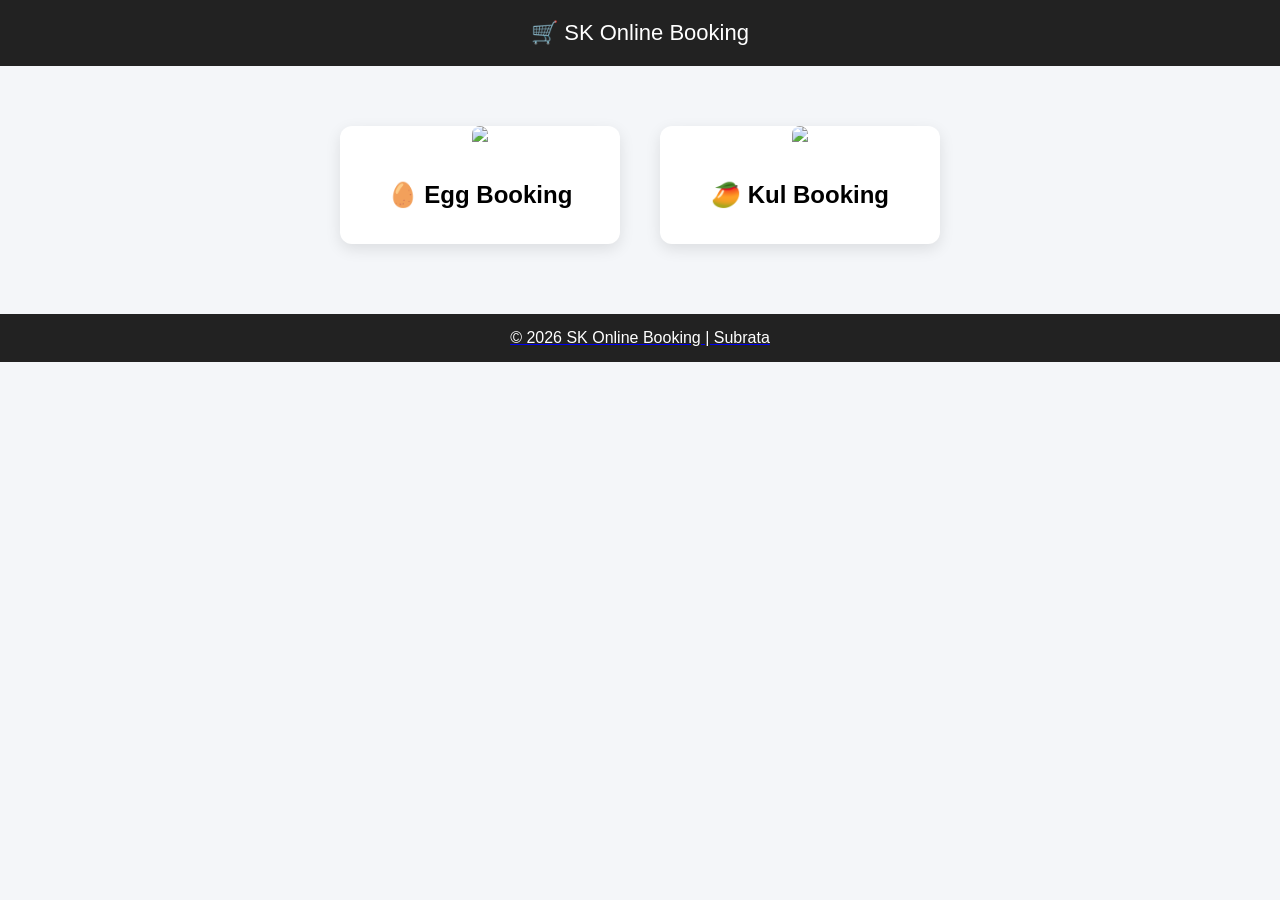
==== index.html @ ccf5ae87 "Update index.html" ====
<!DOCTYPE html>
<html>
<head>
<title>SK Online Booking</title>
<meta name="viewport" content="width=device-width, initial-scale=1.0">
<style>
body{
font-family:Arial;
background:#f4f6f9;
text-align:center;
margin:0;
}

header{
background:#222;
color:white;
padding:20px;
font-size:22px;
}

.container{
display:flex;
flex-wrap:wrap;
justify-content:center;
margin-top:40px;
}

.card{
background:white;
width:280px;
margin:20px;
border-radius:12px;
box-shadow:0 5px 15px rgba(0,0,0,0.1);
cursor:pointer;
transition:0.3s;
}

.card:hover{
transform:scale(1.05);
}

.card img{
width:100%;
border-radius:12px 12px 0 0;
}

.card h2{
padding:15px;
}

footer{
margin-top:50px;
padding:15px;
background:#222;
color:white;
}
</style>
</head>
<body>

<header>
🛒 SK Online Booking
</header>

<div class="container">

<div class="card" onclick="location.href='egg.html'">
<img src="https://encrypted-tbn0.gstatic.com/images?q=tbn:ANd9GcT5CqqGOupL5RDRG1YdLe6OfqgAgkLgMZ1wntVQHbXzikvdsfkIfNFRdQ&s=10">
<h2>🥚 Egg Booking</h2>
</div>

<div class="card" onclick="location.href='kul.html'">
<img src="https://globalwalkin.com/uploads/product/1660287203.jpg">
<h2>🥭 Kul Booking</h2>
<a href="kul-booking.html">
</div>

</div>

<footer>
© 2026 SK Online Booking | Subrata
</footer>

</body>
</html>
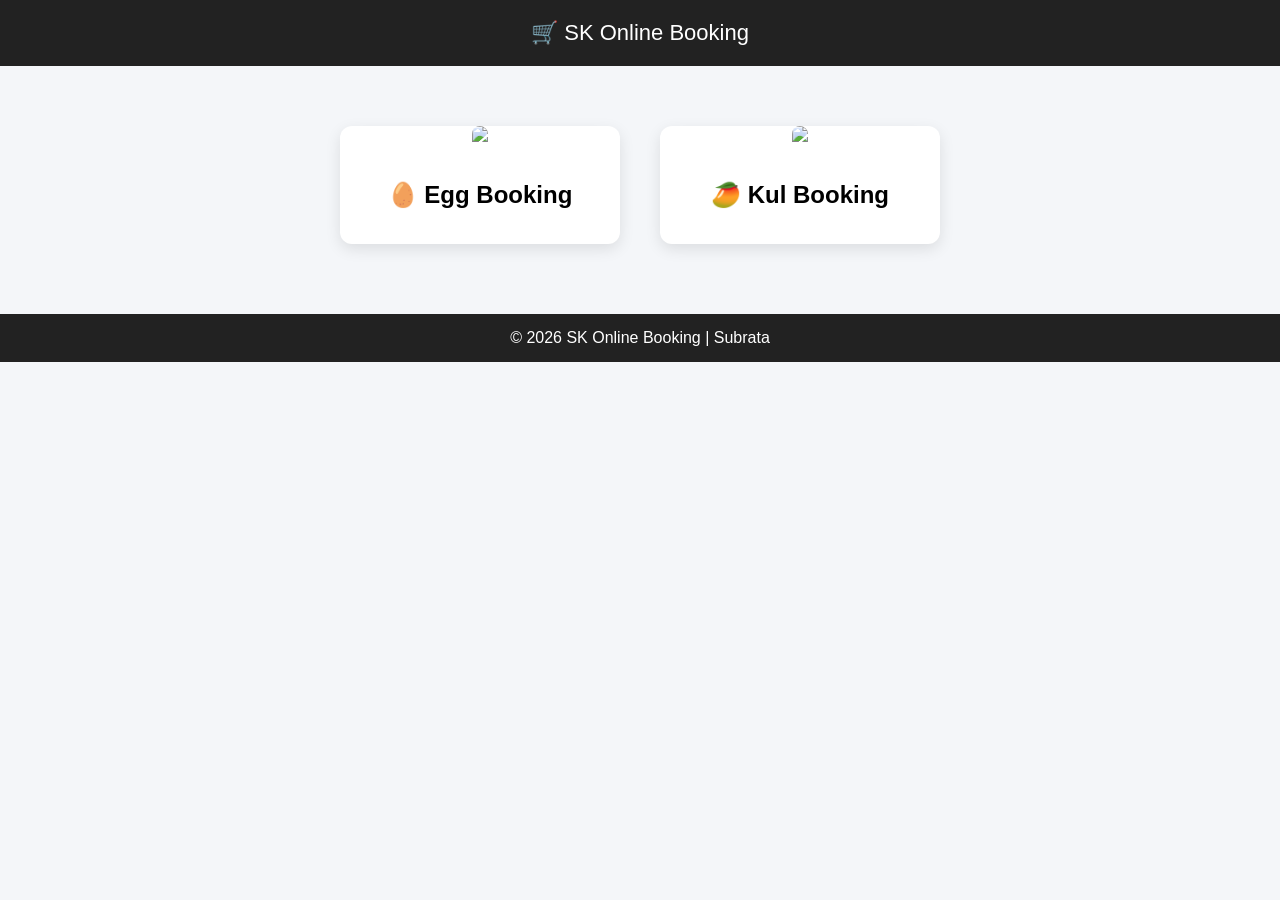
==== commit 80c42ad3: "Update index.html" ====
--- a/index.html
+++ b/index.html
@@ -69,10 +69,9 @@
 <h2>🥚 Egg Booking</h2>
 </div>
 
-<div class="card" onclick="location.href='kul.html'">
+<div class="card" onclick="location.href='kul-booking.html'">
 <img src="https://globalwalkin.com/uploads/product/1660287203.jpg">
 <h2>🥭 Kul Booking</h2>
-<a href="kul-booking.html">
 </div>
 
 </div>
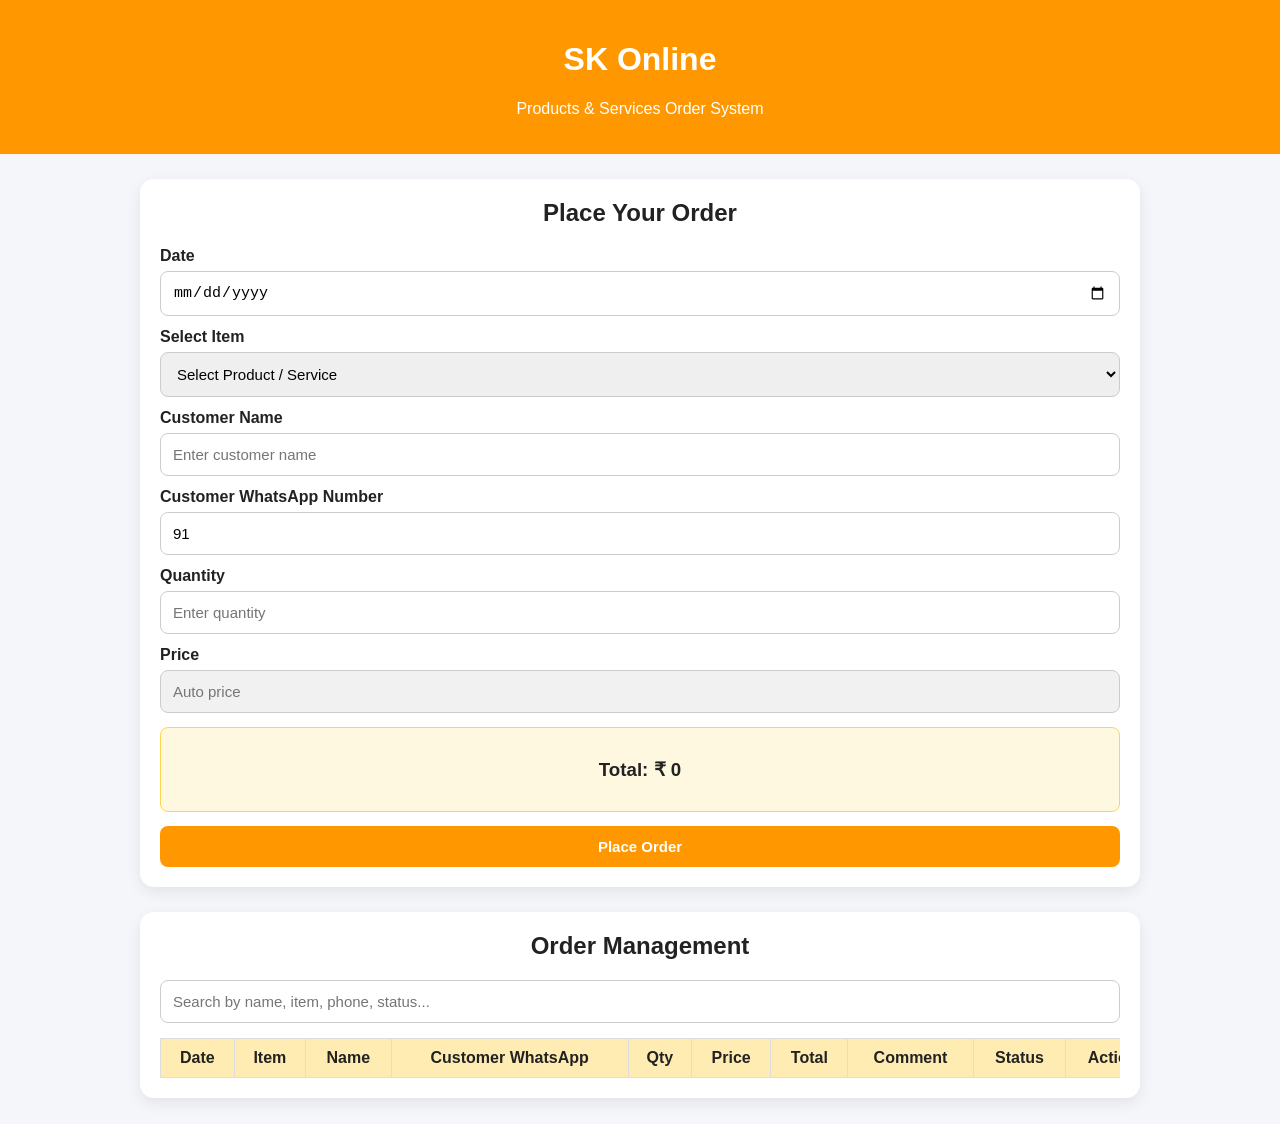
==== commit defa22a2: "Add files via upload" ====
--- a/index.html
+++ b/index.html
@@ -1,84 +1,97 @@
-<!DOCTYPE html>
-<html>
-<head>
-<title>SK Online Booking</title>
-<meta name="viewport" content="width=device-width, initial-scale=1.0">
-<style>
-body{
-font-family:Arial;
-background:#f4f6f9;
-text-align:center;
-margin:0;
-}
-
-header{
-background:#222;
-color:white;
-padding:20px;
-font-size:22px;
-}
-
-.container{
-display:flex;
-flex-wrap:wrap;
-justify-content:center;
-margin-top:40px;
-}
-
-.card{
-background:white;
-width:280px;
-margin:20px;
-border-radius:12px;
-box-shadow:0 5px 15px rgba(0,0,0,0.1);
-cursor:pointer;
-transition:0.3s;
-}
-
-.card:hover{
-transform:scale(1.05);
-}
-
-.card img{
-width:100%;
-border-radius:12px 12px 0 0;
-}
-
-.card h2{
-padding:15px;
-}
-
-footer{
-margin-top:50px;
-padding:15px;
-background:#222;
-color:white;
-}
-</style>
-</head>
-<body>
-
-<header>
-🛒 SK Online Booking
-</header>
-
-<div class="container">
-
-<div class="card" onclick="location.href='egg.html'">
-<img src="https://encrypted-tbn0.gstatic.com/images?q=tbn:ANd9GcT5CqqGOupL5RDRG1YdLe6OfqgAgkLgMZ1wntVQHbXzikvdsfkIfNFRdQ&s=10">
-<h2>🥚 Egg Booking</h2>
-</div>
-
-<div class="card" onclick="location.href='kul-booking.html'">
-<img src="https://globalwalkin.com/uploads/product/1660287203.jpg">
-<h2>🥭 Kul Booking</h2>
-</div>
-
-</div>
-
-<footer>
-© 2026 SK Online Booking | Subrata
-</footer>
-
-</body>
-</html>
+<!DOCTYPE html>
+<html lang="en">
+<head>
+  <meta charset="UTF-8">
+  <meta name="viewport" content="width=device-width, initial-scale=1.0">
+  <title>SK Online - Products & Services</title>
+  <link rel="stylesheet" href="assets/css/style.css">
+</head>
+<body>
+
+  <header>
+    <h1>SK Online</h1>
+    <p>Products & Services Order System</p>
+  </header>
+
+  <div class="container">
+    <h2>Place Your Order</h2>
+
+    <label for="date">Date</label>
+    <input type="date" id="date">
+
+    <label for="product">Select Item</label>
+    <select id="product" onchange="handleProductChange(); updatePriceAndTotal();">
+      <option value="">Select Product / Service</option>
+      <option value="Full Boiled Egg">Full Boiled Egg</option>
+      <option value="Half Boiled Egg">Half Boiled Egg</option>
+      <option value="Brown Bread">Brown Bread</option>
+      <option value="Jam">Jam</option>
+      <option value="Butter">Butter</option>
+      <option value="Services">Services</option>
+    </select>
+
+    <div id="serviceCommentBox" class="hidden">
+      <label for="comment">Additional Comment / Service Requirement</label>
+      <textarea id="comment" placeholder="Write your additional requirement here..."></textarea>
+    </div>
+
+    <label for="name">Customer Name</label>
+    <input type="text" id="name" placeholder="Enter customer name">
+
+    <label for="customerWhatsapp">Customer WhatsApp Number</label>
+    <input
+      type="text"
+      id="customerWhatsapp"
+      value="91"
+      maxlength="12"
+      placeholder="91xxxxxxxxxx"
+      oninput="handlePhoneInput()"
+    >
+
+    <label for="qty">Quantity</label>
+    <input type="number" id="qty" placeholder="Enter quantity" min="1" oninput="updatePriceAndTotal()">
+
+    <label for="price">Price</label>
+    <input type="number" id="price" readonly placeholder="Auto price">
+
+    <div class="result-box">
+      <h3>Total: ₹ <span id="total">0</span></h3>
+    </div>
+
+    <button onclick="placeOrder()">Place Order</button>
+  </div>
+
+  <div class="container">
+    <h2>Order Management</h2>
+
+    <input
+      type="text"
+      id="searchOrder"
+      placeholder="Search by name, item, phone, status..."
+      oninput="renderOrders()"
+    >
+
+    <div class="table-wrap">
+      <table id="orderTable">
+        <thead>
+          <tr>
+            <th>Date</th>
+            <th>Item</th>
+            <th>Name</th>
+            <th>Customer WhatsApp</th>
+            <th>Qty</th>
+            <th>Price</th>
+            <th>Total</th>
+            <th>Comment</th>
+            <th>Status</th>
+            <th>Action</th>
+          </tr>
+        </thead>
+        <tbody id="orderTableBody"></tbody>
+      </table>
+    </div>
+  </div>
+
+  <script src="assets/js/script.js"></script>
+</body>
+</html>
--- a/assets/css/style.css
+++ b/assets/css/style.css
@@ -0,0 +1,156 @@
+* {
+  box-sizing: border-box;
+}
+
+body {
+  font-family: Arial, sans-serif;
+  margin: 0;
+  background: #f5f6fa;
+  color: #222;
+}
+
+header {
+  background: #ff9800;
+  color: white;
+  padding: 20px;
+  text-align: center;
+}
+
+.container {
+  max-width: 1000px;
+  margin: 25px auto;
+  background: white;
+  padding: 20px;
+  border-radius: 14px;
+  box-shadow: 0 5px 15px rgba(0, 0, 0, 0.08);
+}
+
+h2 {
+  margin-top: 0;
+  text-align: center;
+}
+
+label {
+  display: block;
+  margin-top: 12px;
+  margin-bottom: 6px;
+  font-weight: bold;
+}
+
+input,
+select,
+textarea,
+button {
+  width: 100%;
+  padding: 12px;
+  border-radius: 8px;
+  border: 1px solid #ccc;
+  font-size: 15px;
+}
+
+textarea {
+  min-height: 100px;
+  resize: vertical;
+}
+
+input[readonly] {
+  background: #f1f1f1;
+}
+
+button {
+  margin-top: 14px;
+  background: #ff9800;
+  color: white;
+  border: none;
+  cursor: pointer;
+  font-weight: bold;
+}
+
+button:hover {
+  background: #e68900;
+}
+
+.result-box {
+  background: #fff8e1;
+  border: 1px solid #ffd54f;
+  border-radius: 8px;
+  padding: 12px;
+  margin-top: 14px;
+  text-align: center;
+}
+
+.table-wrap {
+  overflow-x: auto;
+  margin-top: 15px;
+}
+
+table {
+  width: 100%;
+  border-collapse: collapse;
+  min-width: 1000px;
+}
+
+table th,
+table td {
+  border: 1px solid #ddd;
+  padding: 10px;
+  text-align: center;
+  vertical-align: middle;
+}
+
+table th {
+  background: #ffecb3;
+}
+
+.status-pending {
+  color: #c77700;
+  font-weight: bold;
+}
+
+.status-accepted {
+  color: green;
+  font-weight: bold;
+}
+
+.accepted-row {
+  background: #f0fff0;
+}
+
+.action-btn {
+  padding: 8px 10px;
+  border: none;
+  border-radius: 6px;
+  color: white;
+  cursor: pointer;
+  font-size: 14px;
+  width: auto;
+  margin: 3px;
+}
+
+.accept-btn {
+  background: green;
+}
+
+.accept-btn:hover {
+  background: #0b7a0b;
+}
+
+.edit-btn {
+  background: #1976d2;
+}
+
+.edit-btn:hover {
+  background: #125ea7;
+}
+
+.delete-btn {
+  background: red;
+}
+
+.delete-btn:hover {
+  background: darkred;
+}
+
+.hidden {
+  display: none;
+}
